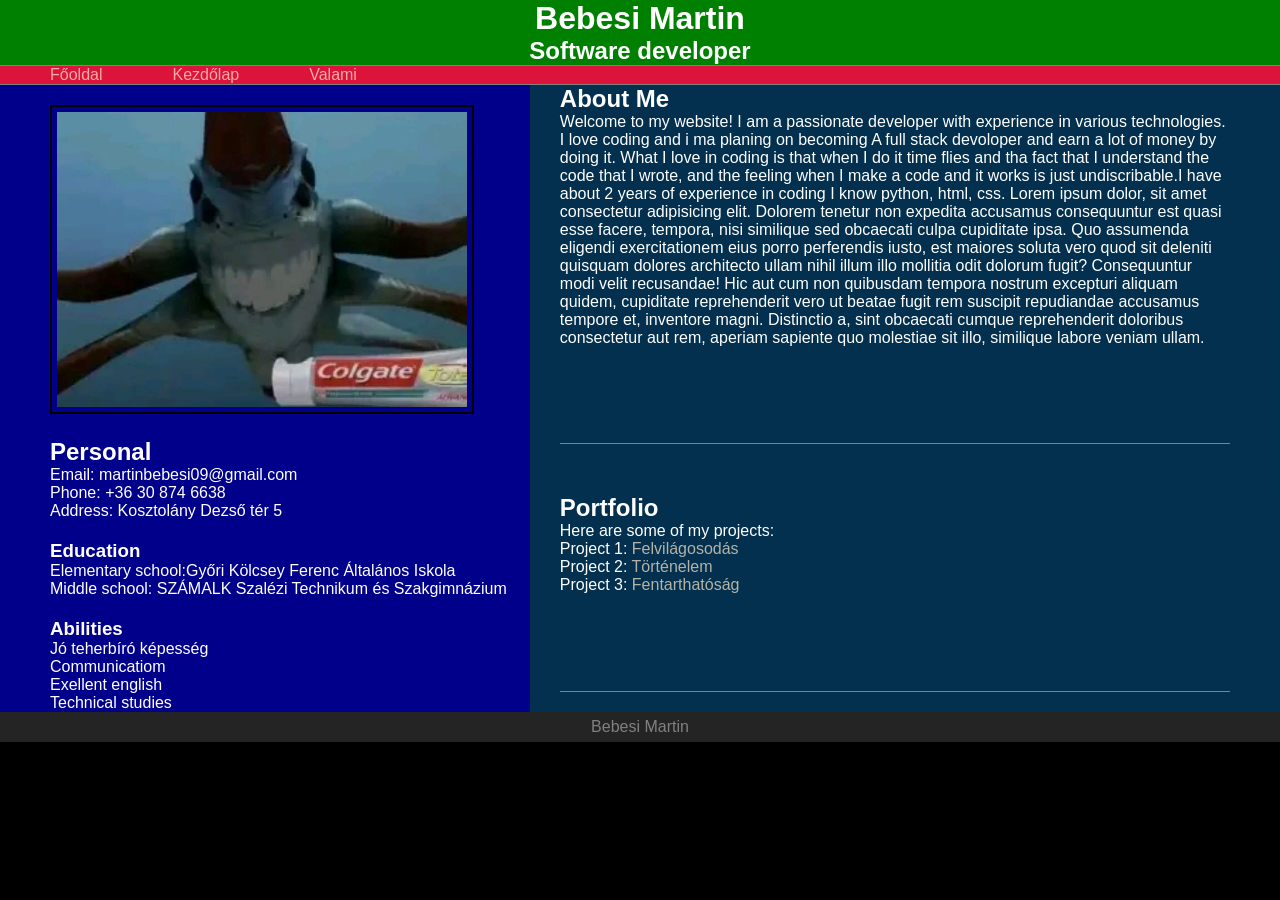
==== index.html @ 05c8cd2f "javito kesz" ====
<!doctype html>
<html lang="en">
  <head>
    <meta charset="UTF-8" />
    <meta name="viewport" content="width=device-width, initial-scale=1.0" />
    <meta
      name="keywords"
      content="Bebesi Martin, Martin Bebesi, Bebesi, Martin, Bebesi Martin Portfolio, Bebesi Martin Website"
    />
    <meta
      name="description"
      content="Welcome to the website of Bebesi Martin."
    />
    <link rel="stylesheet" href="style.css" />

    <title>Bebesi Martin</title>
  </head>
  <body>
    <main>
      <header>
        <h1>Bebesi Martin</h1>
        <h2>Software developer</h2>
      </header>
      <nav>
        <ul>
          <li><a href="index.html">Főoldal</a></li>
          <li><a href="kezdolap.html">Kezdőlap</a></li>
          <li><a href="masodik.html">Valami</a></li>
        </ul>
      </nav>
      <article>
        <h2>About Me</h2>
        <p>
          Welcome to my website! I am a passionate developer with experience in
          various technologies. I love coding and i ma planing on becoming A
          full stack devoloper and earn a lot of money by doing it. What I love
          in coding is that when I do it time flies and tha fact that I
          understand the code that I wrote, and the feeling when I make a code
          and it works is just undiscribable.I have about 2 years of experience
          in coding I know python, html, css. Lorem ipsum dolor, sit amet
          consectetur adipisicing elit. Dolorem tenetur non expedita accusamus
          consequuntur est quasi esse facere, tempora, nisi similique sed
          obcaecati culpa cupiditate ipsa. Quo assumenda eligendi exercitationem
          eius porro perferendis iusto, est maiores soluta vero quod sit
          deleniti quisquam dolores architecto ullam nihil illum illo mollitia
          odit dolorum fugit? Consequuntur modi velit recusandae! Hic aut cum
          non quibusdam tempora nostrum excepturi aliquam quidem, cupiditate
          reprehenderit vero ut beatae fugit rem suscipit repudiandae accusamus
          tempore et, inventore magni. Distinctio a, sint obcaecati cumque
          reprehenderit doloribus consectetur aut rem, aperiam sapiente quo
          molestiae sit illo, similique labore veniam ullam.
        </p>
      </article>
      <section>
        <h2>Portfolio</h2>
        <p>Here are some of my projects:</p>
        <ul>
          <li>
            Project 1:
            <a href="https://graffiti302.github.io/klimavaltozas/"
              >Felvilágosodás</a
            >
          </li>
          <li>
            Project 2:
            <a
              href="https://fatalitiy.github.io/felvilagosodas_projektmunka_10_2026/"
              >Történelem</a
            >
          </li>
          <li>
            Project 3:
            <a href="https://graffiti302.github.io/Fentarthatosag/"
              >Fentarthatóság</a
            >
          </li>
        </ul>
      </section>
      <aside>
        <img src="kepek/a035f675-8a1f-4bbb-8581-8ac74942212c.jpg" alt="" />
        <div>
          <h2>Personal</h2>
          <ul>
            <li>Email: martinbebesi09@gmail.com</li>
            <li>Phone: +36 30 874 6638</li>
            <li>Address: Kosztolány Dezső tér 5</li>
          </ul>
        </div>
        <div>
          <h3>Education</h3>
          <p>Elementary school:Győri Kölcsey Ferenc Általános Iskola</p>
          <p>Middle school: SZÁMALK Szalézi Technikum és Szakgimnázium</p>
        </div>
        <div>
          <h3>Abilities</h3>
          <ul>
            <li>Jó teherbíró képesség</li>
            <li>Communicatiom</li>
            <li>Exellent english</li>
            <li>Technical studies</li>
          </ul>
        </div>
      </aside>
      <footer>
        <p>Bebesi Martin</p>
      </footer>
    </main>
  </body>
</html>
---- style.css ----
* {
  box-sizing: border-box;
  padding: 0;
  margin: 0;
}
body {
  background-color: black;
  color: white;
  font-family: "Segoe UI", Tahoma, Geneva, Verdana, sans-serif;
}
a {
  color: blanchedalmond;
  text-decoration: none;
  opacity: 0.7;
}
a:hover {
  opacity: 1;
  background-color: white;
  color: black;
}
main {
  display: grid;
  grid-template-areas:
    "h h h"
    "n n n"
    "as ar ar"
    "as s s"
    "f f f";
  background-color: rgba(3, 61, 100, 0.788);
}
nav {
  grid-area: n;
  background-color: crimson;
}
nav ul {
  display: flex;
  gap: 20px;
  list-style: none;
  border-top: 1px solid gray;
  border-bottom: 1px solid gray;
}
nav ul li {
  margin-left: 50px;
}
footer {
  grid-area: f;
  background-color: rgb(36, 36, 36);
  color: gray;
  text-align: center;
  padding: 6px;
}

section {
  grid-area: s;
  margin-left: 30px;
  margin-top: 50px;
  margin-bottom: 20px;
  border-bottom: 1px solid gray;
  margin-right: 50px;
}
article {
  grid-area: ar;
  margin-left: 30px;
  margin-right: 50px;
  border-bottom: 1px solid gray;
}
header {
  grid-area: h;
  text-align: center;
  background-color: green;
}
aside {
  grid-area: as;
  background-color: darkblue;
}
div {
  margin-top: 20px;
  grid-area: as;
  margin-left: 50px;
}
div ul {
  list-style: none;
}
section ul {
  list-style: none;
}
img {
  max-width: 80%;
  margin-left: 50px;
  margin-top: 20px;
  border: 2px solid black;
  padding: 5px;
}

@media screen and (max-width: 800px) {
  main {
    display: grid;
    grid-template-areas:
      "h"
      "n"
      "ar"
      "s"
      "as"
      "f";
  }
}
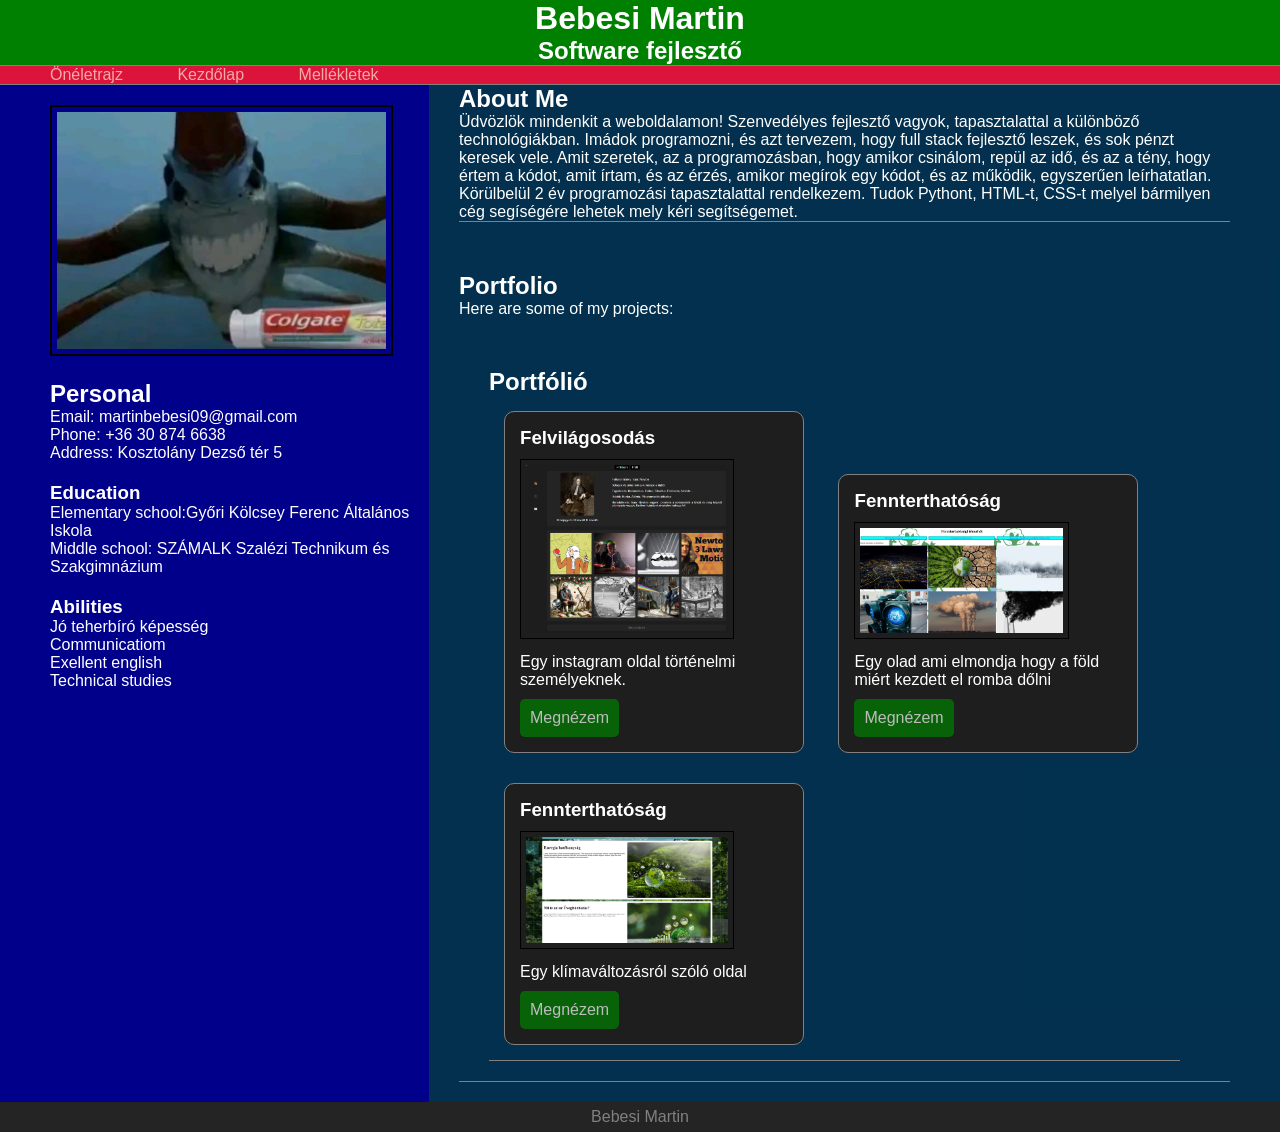
==== commit fea95ae0: "finomitasok, javaslatok" ====
--- a/index.html
+++ b/index.html
@@ -1,5 +1,5 @@
 <!doctype html>
-<html lang="en">
+<html lang="hu">
   <head>
     <meta charset="UTF-8" />
     <meta name="viewport" content="width=device-width, initial-scale=1.0" />
@@ -19,62 +19,55 @@
     <main>
       <header>
         <h1>Bebesi Martin</h1>
-        <h2>Software developer</h2>
+        <h2>Software fejlesztő</h2>
       </header>
       <nav>
         <ul>
-          <li><a href="index.html">Főoldal</a></li>
+          <li><a href="index.html">Önéletrajz</a></li>
           <li><a href="kezdolap.html">Kezdőlap</a></li>
-          <li><a href="masodik.html">Valami</a></li>
+          <li><a href="mellekletek.html">Mellékletek</a></li>
         </ul>
       </nav>
       <article>
         <h2>About Me</h2>
         <p>
-          Welcome to my website! I am a passionate developer with experience in
-          various technologies. I love coding and i ma planing on becoming A
-          full stack devoloper and earn a lot of money by doing it. What I love
-          in coding is that when I do it time flies and tha fact that I
-          understand the code that I wrote, and the feeling when I make a code
-          and it works is just undiscribable.I have about 2 years of experience
-          in coding I know python, html, css. Lorem ipsum dolor, sit amet
-          consectetur adipisicing elit. Dolorem tenetur non expedita accusamus
-          consequuntur est quasi esse facere, tempora, nisi similique sed
-          obcaecati culpa cupiditate ipsa. Quo assumenda eligendi exercitationem
-          eius porro perferendis iusto, est maiores soluta vero quod sit
-          deleniti quisquam dolores architecto ullam nihil illum illo mollitia
-          odit dolorum fugit? Consequuntur modi velit recusandae! Hic aut cum
-          non quibusdam tempora nostrum excepturi aliquam quidem, cupiditate
-          reprehenderit vero ut beatae fugit rem suscipit repudiandae accusamus
-          tempore et, inventore magni. Distinctio a, sint obcaecati cumque
-          reprehenderit doloribus consectetur aut rem, aperiam sapiente quo
-          molestiae sit illo, similique labore veniam ullam.
+          Üdvözlök mindenkit a weboldalamon! Szenvedélyes fejlesztő vagyok,
+          tapasztalattal a különböző technológiákban. Imádok programozni, és azt
+          tervezem, hogy full stack fejlesztő leszek, és sok pénzt keresek vele.
+          Amit szeretek, az a programozásban, hogy amikor csinálom, repül az
+          idő, és az a tény, hogy értem a kódot, amit írtam, és az érzés, amikor
+          megírok egy kódot, és az működik, egyszerűen leírhatatlan. Körülbelül
+          2 év programozási tapasztalattal rendelkezem. Tudok Pythont, HTML-t,
+          CSS-t melyel bármilyen cég segíségére lehetek mely kéri segítségemet.
         </p>
       </article>
       <section>
         <h2>Portfolio</h2>
         <p>Here are some of my projects:</p>
-        <ul>
-          <li>
-            Project 1:
-            <a href="https://graffiti302.github.io/klimavaltozas/"
-              >Felvilágosodás</a
-            >
-          </li>
-          <li>
-            Project 2:
-            <a
-              href="https://fatalitiy.github.io/felvilagosodas_projektmunka_10_2026/"
-              >Történelem</a
-            >
-          </li>
-          <li>
-            Project 3:
-            <a href="https://graffiti302.github.io/Fentarthatosag/"
-              >Fentarthatóság</a
-            >
-          </li>
-        </ul>
+       <section class="portfolio">
+  <h2>Portfólió</h2>
+
+  <div class="card">
+    <h3>Felvilágosodás</h3>
+    <img src="kepek/Képernyőkép 2026-06-09 180257.png" alt="Projekt kép">
+    <p>Egy instagram oldal történelmi személyeknek.</p>
+    <a href="https://fatalitiy.github.io/felvilagosodas_projektmunka_10_2026/" class="btn">Megnézem</a>
+  </div>
+
+  <div class="card">
+    <h3>Fennterthatóság</h3>
+    <img src="kepek/Képernyőkép 2026-06-09 180515.png" alt="Projekt kép">
+    <p>Egy olad ami elmondja hogy a föld miért kezdett el romba dőlni</p>
+    <a href="https://graffiti302.github.io/Fentarthatosag/" class="btn">Megnézem</a>
+  </div>
+
+   <div class="card">
+    <h3>Fennterthatóság</h3>
+    <img src="kepek/Képernyőkép 2026-06-09 181151.png" alt="Projekt kép">
+    <p>Egy klímaváltozásról szóló oldal</p>
+    <a href="https://graffiti302.github.io/klimavaltozas/" class="btn">Megnézem</a>
+  </div>
+</section>
       </section>
       <aside>
         <img src="kepek/a035f675-8a1f-4bbb-8581-8ac74942212c.jpg" alt="" />
--- a/style.css
+++ b/style.css
@@ -33,13 +33,12 @@
   background-color: crimson;
 }
 nav ul {
-  display: flex;
-  gap: 20px;
   list-style: none;
   border-top: 1px solid gray;
   border-bottom: 1px solid gray;
 }
 nav ul li {
+  display: inline-block;
   margin-left: 50px;
 }
 footer {
@@ -52,17 +51,11 @@
 
 section {
   grid-area: s;
-  margin-left: 30px;
   margin-top: 50px;
   margin-bottom: 20px;
-  border-bottom: 1px solid gray;
-  margin-right: 50px;
 }
 article {
   grid-area: ar;
-  margin-left: 30px;
-  margin-right: 50px;
-  border-bottom: 1px solid gray;
 }
 header {
   grid-area: h;
@@ -75,13 +68,9 @@
 }
 div {
   margin-top: 20px;
-  grid-area: as;
   margin-left: 50px;
 }
-div ul {
-  list-style: none;
-}
-section ul {
+ul {
   list-style: none;
 }
 img {
@@ -91,10 +80,42 @@
   border: 2px solid black;
   padding: 5px;
 }
+section,
+article { 
+  margin-left: 30px;
+  margin-right: 50px;
+  border-bottom: 1px solid gray;
+}
+.card {
+  display: inline-block;
+  width: 300px;
+  background-color: #1e1e1e;
+  margin: 15px;
+  padding: 15px;
+  border: 1px solid gray;
+  border-radius: 10px;
+}
+.card img {
+  width: 100%;
+  border: 1px solid black;
+  margin: 10px 0;
+}
+.btn {
+  display: inline-block;
+  margin-top: 10px;
+  padding: 10px;
+  background-color: green;
+  color: white;
+  border-radius: 5px;
+}
+
+.btn:hover {
+  background-color: darkgreen;
+}
+
 
 @media screen and (max-width: 800px) {
   main {
-    display: grid;
     grid-template-areas:
       "h"
       "n"
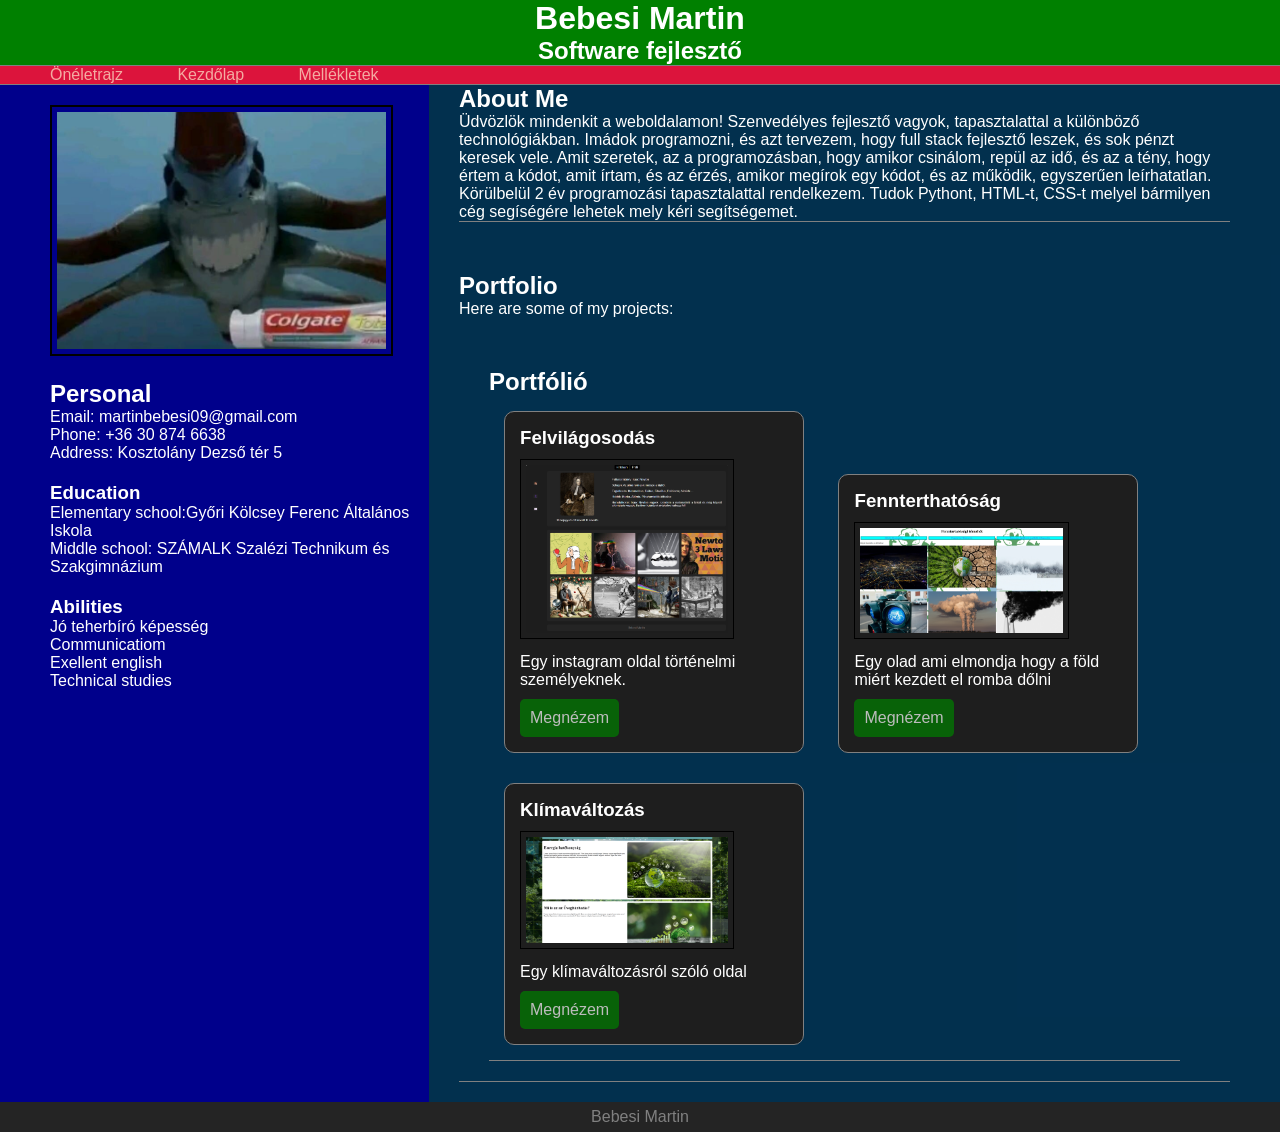
==== commit ea5e0fd6: "egy cim" ====
--- a/index.html
+++ b/index.html
@@ -62,7 +62,7 @@
   </div>
 
    <div class="card">
-    <h3>Fennterthatóság</h3>
+    <h3>Klímaváltozás</h3>
     <img src="kepek/Képernyőkép 2026-06-09 181151.png" alt="Projekt kép">
     <p>Egy klímaváltozásról szóló oldal</p>
     <a href="https://graffiti302.github.io/klimavaltozas/" class="btn">Megnézem</a>
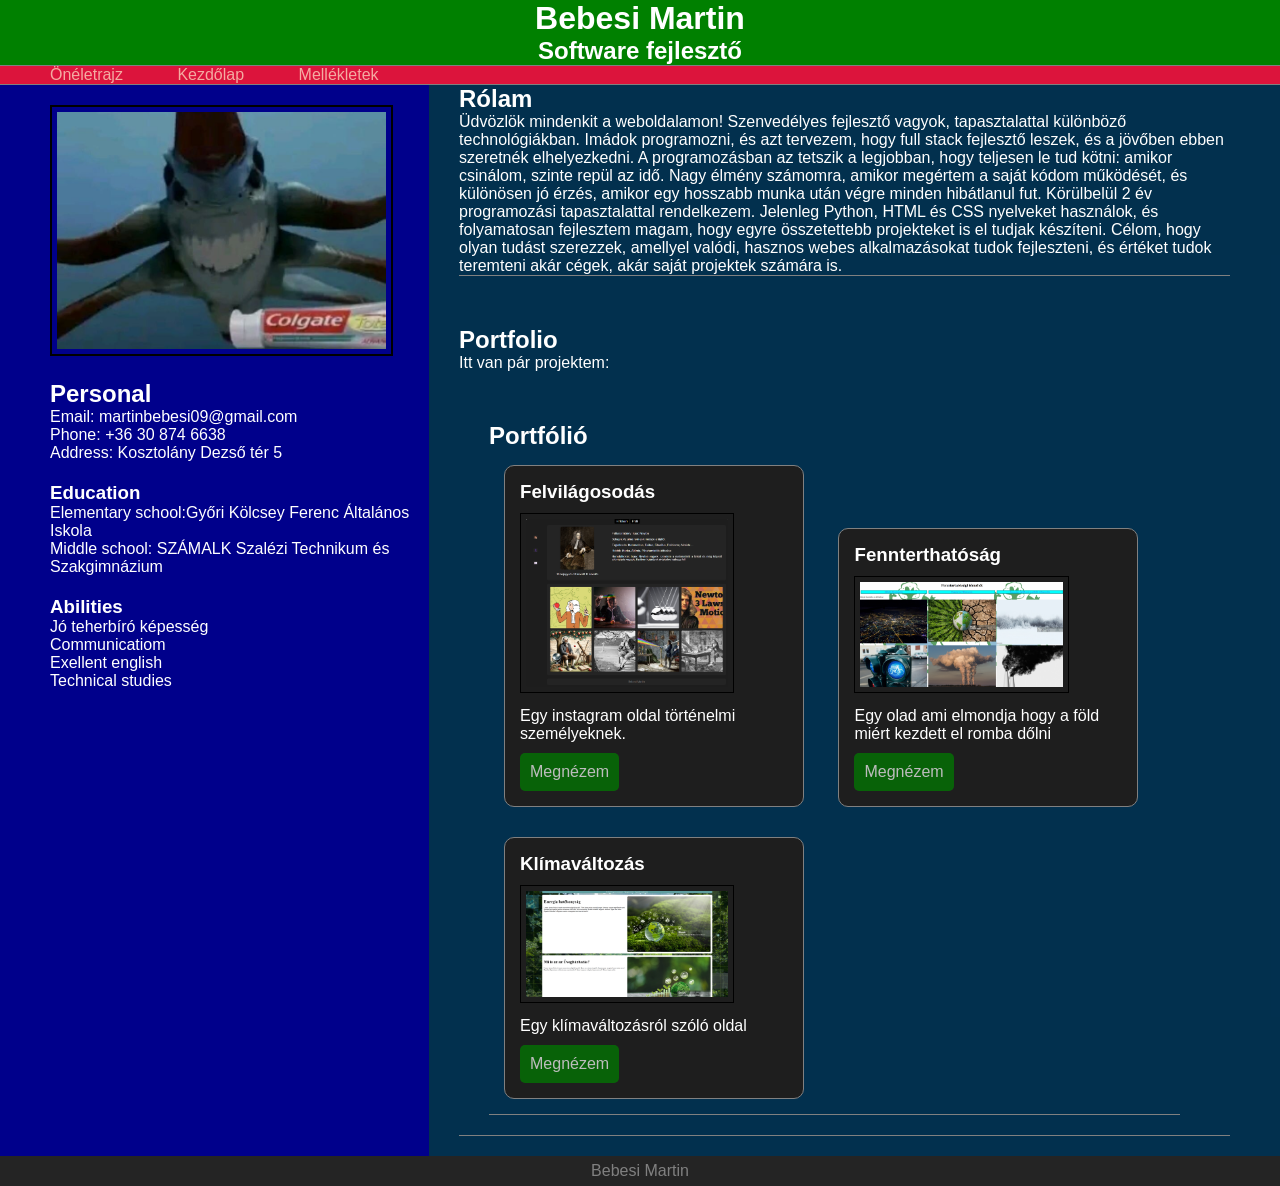
==== commit fd1e1adf: "Kiegeszites, javitas" ====
--- a/index.html
+++ b/index.html
@@ -29,45 +29,69 @@
         </ul>
       </nav>
       <article>
-        <h2>About Me</h2>
+        <h2>Rólam</h2>
         <p>
           Üdvözlök mindenkit a weboldalamon! Szenvedélyes fejlesztő vagyok,
-          tapasztalattal a különböző technológiákban. Imádok programozni, és azt
-          tervezem, hogy full stack fejlesztő leszek, és sok pénzt keresek vele.
-          Amit szeretek, az a programozásban, hogy amikor csinálom, repül az
-          idő, és az a tény, hogy értem a kódot, amit írtam, és az érzés, amikor
-          megírok egy kódot, és az működik, egyszerűen leírhatatlan. Körülbelül
-          2 év programozási tapasztalattal rendelkezem. Tudok Pythont, HTML-t,
-          CSS-t melyel bármilyen cég segíségére lehetek mely kéri segítségemet.
+          tapasztalattal különböző technológiákban. Imádok programozni, és azt
+          tervezem, hogy full stack fejlesztő leszek, és a jövőben ebben
+          szeretnék elhelyezkedni. A programozásban az tetszik a legjobban, hogy
+          teljesen le tud kötni: amikor csinálom, szinte repül az idő. Nagy
+          élmény számomra, amikor megértem a saját kódom működését, és különösen
+          jó érzés, amikor egy hosszabb munka után végre minden hibátlanul fut.
+          Körülbelül 2 év programozási tapasztalattal rendelkezem. Jelenleg
+          Python, HTML és CSS nyelveket használok, és folyamatosan fejlesztem
+          magam, hogy egyre összetettebb projekteket is el tudjak készíteni.
+          Célom, hogy olyan tudást szerezzek, amellyel valódi, hasznos webes
+          alkalmazásokat tudok fejleszteni, és értéket tudok teremteni akár
+          cégek, akár saját projektek számára is.
         </p>
       </article>
       <section>
         <h2>Portfolio</h2>
-        <p>Here are some of my projects:</p>
-       <section class="portfolio">
-  <h2>Portfólió</h2>
+        <p>Itt van pár projektem:</p>
+        <section class="portfolio">
+          <h2>Portfólió</h2>
 
-  <div class="card">
-    <h3>Felvilágosodás</h3>
-    <img src="kepek/Képernyőkép 2026-06-09 180257.png" alt="Projekt kép">
-    <p>Egy instagram oldal történelmi személyeknek.</p>
-    <a href="https://fatalitiy.github.io/felvilagosodas_projektmunka_10_2026/" class="btn">Megnézem</a>
-  </div>
+          <div class="card">
+            <h3>Felvilágosodás</h3>
+            <img
+              src="kepek/Képernyőkép 2026-06-09 180257.png"
+              alt="Projekt kép"
+            />
+            <p>Egy instagram oldal történelmi személyeknek.</p>
+            <a
+              href="https://fatalitiy.github.io/felvilagosodas_projektmunka_10_2026/"
+              class="btn"
+              >Megnézem</a
+            >
+          </div>
 
-  <div class="card">
-    <h3>Fennterthatóság</h3>
-    <img src="kepek/Képernyőkép 2026-06-09 180515.png" alt="Projekt kép">
-    <p>Egy olad ami elmondja hogy a föld miért kezdett el romba dőlni</p>
-    <a href="https://graffiti302.github.io/Fentarthatosag/" class="btn">Megnézem</a>
-  </div>
+          <div class="card">
+            <h3>Fennterthatóság</h3>
+            <img
+              src="kepek/Képernyőkép 2026-06-09 180515.png"
+              alt="Projekt kép"
+            />
+            <p>
+              Egy olad ami elmondja hogy a föld miért kezdett el romba dőlni
+            </p>
+            <a href="https://graffiti302.github.io/Fentarthatosag/" class="btn"
+              >Megnézem</a
+            >
+          </div>
 
-   <div class="card">
-    <h3>Klímaváltozás</h3>
-    <img src="kepek/Képernyőkép 2026-06-09 181151.png" alt="Projekt kép">
-    <p>Egy klímaváltozásról szóló oldal</p>
-    <a href="https://graffiti302.github.io/klimavaltozas/" class="btn">Megnézem</a>
-  </div>
-</section>
+          <div class="card">
+            <h3>Klímaváltozás</h3>
+            <img
+              src="kepek/Képernyőkép 2026-06-09 181151.png"
+              alt="Projekt kép"
+            />
+            <p>Egy klímaváltozásról szóló oldal</p>
+            <a href="https://graffiti302.github.io/klimavaltozas/" class="btn"
+              >Megnézem</a
+            >
+          </div>
+        </section>
       </section>
       <aside>
         <img src="kepek/a035f675-8a1f-4bbb-8581-8ac74942212c.jpg" alt="" />
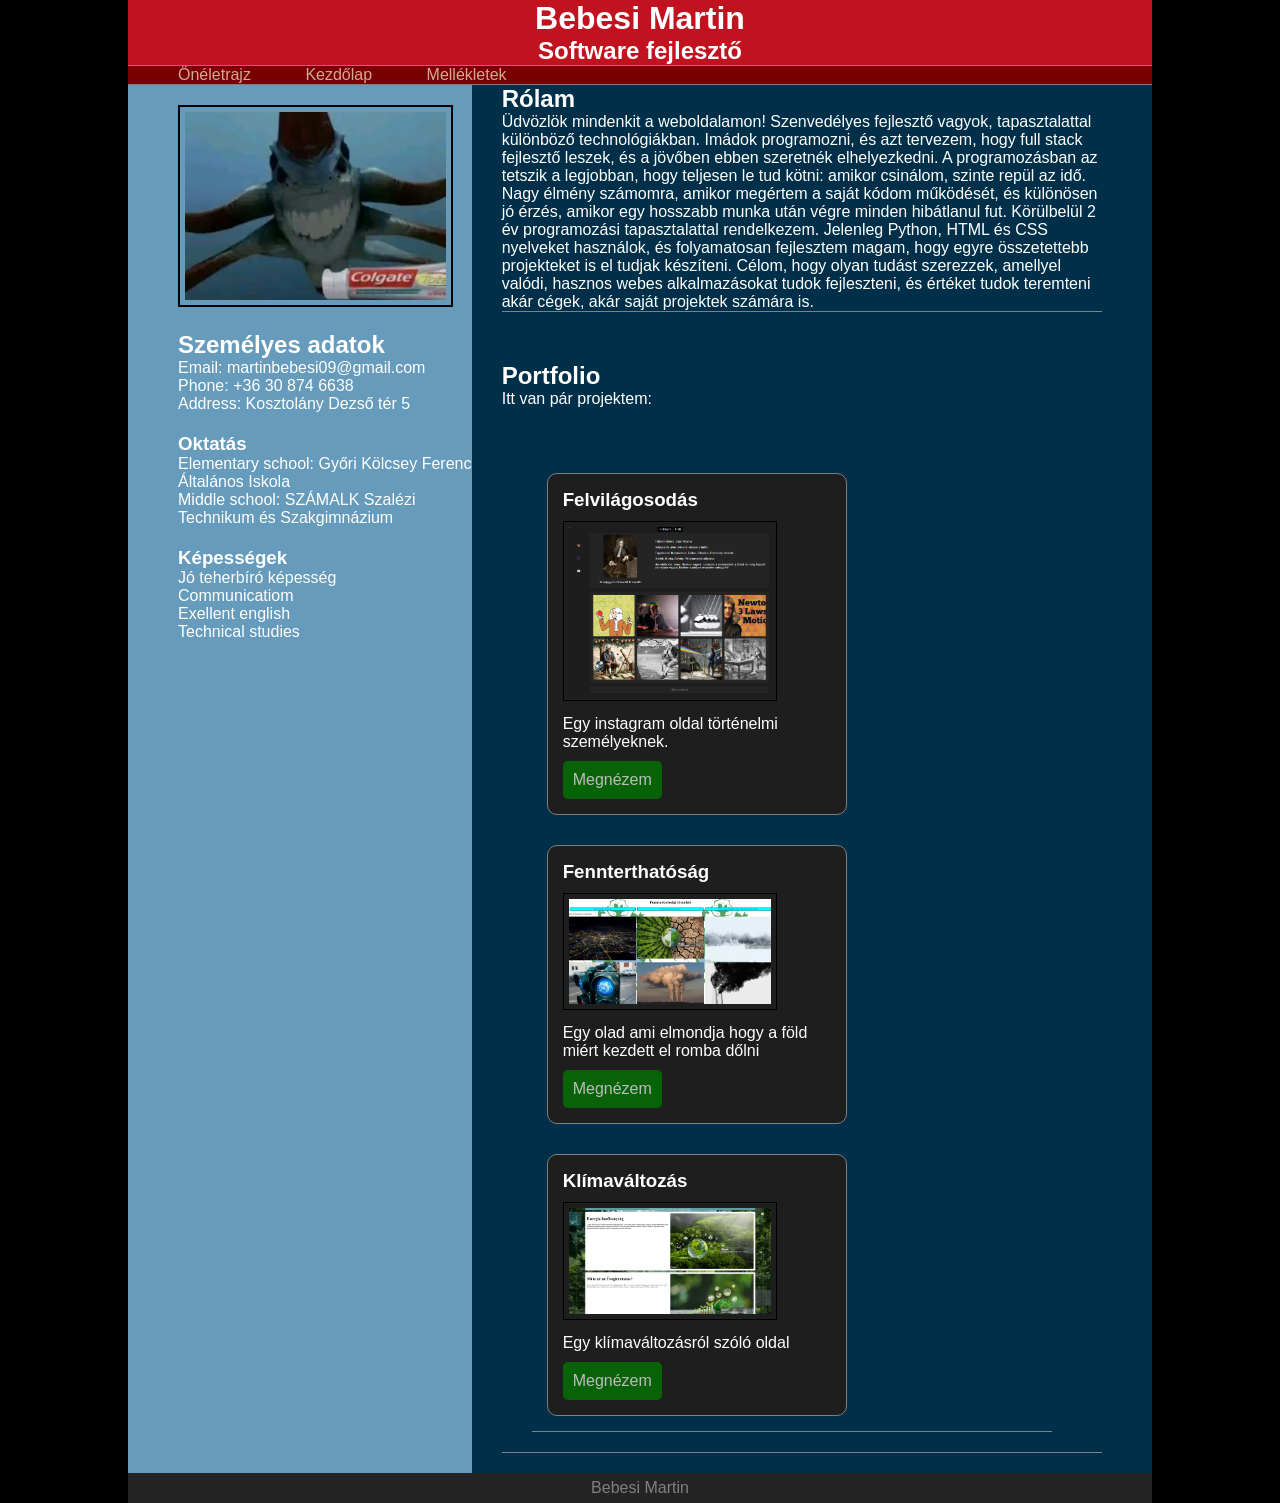
==== commit cfda1b66: "további finomítások" ====
--- a/index.html
+++ b/index.html
@@ -50,8 +50,6 @@
         <h2>Portfolio</h2>
         <p>Itt van pár projektem:</p>
         <section class="portfolio">
-          <h2>Portfólió</h2>
-
           <div class="card">
             <h3>Felvilágosodás</h3>
             <img
@@ -96,7 +94,7 @@
       <aside>
         <img src="kepek/a035f675-8a1f-4bbb-8581-8ac74942212c.jpg" alt="" />
         <div>
-          <h2>Personal</h2>
+          <h2>Személyes adatok</h2>
           <ul>
             <li>Email: martinbebesi09@gmail.com</li>
             <li>Phone: +36 30 874 6638</li>
@@ -104,12 +102,12 @@
           </ul>
         </div>
         <div>
-          <h3>Education</h3>
-          <p>Elementary school:Győri Kölcsey Ferenc Általános Iskola</p>
+          <h3>Oktatás</h3>
+          <p>Elementary school: Győri Kölcsey Ferenc Általános Iskola</p>
           <p>Middle school: SZÁMALK Szalézi Technikum és Szakgimnázium</p>
         </div>
         <div>
-          <h3>Abilities</h3>
+          <h3>Képességek</h3>
           <ul>
             <li>Jó teherbíró képesség</li>
             <li>Communicatiom</li>
--- a/style.css
+++ b/style.css
@@ -7,9 +7,12 @@
   background-color: black;
   color: white;
   font-family: "Segoe UI", Tahoma, Geneva, Verdana, sans-serif;
+   max-width: 1400px;
+  width: 80%;
+  margin: auto;
 }
 a {
-  color: blanchedalmond;
+  color: rgb(253, 240, 213);
   text-decoration: none;
   opacity: 0.7;
 }
@@ -26,11 +29,11 @@
     "as ar ar"
     "as s s"
     "f f f";
-  background-color: rgba(3, 61, 100, 0.788);
+  background-color: rgba(0, 48, 73);
 }
 nav {
   grid-area: n;
-  background-color: crimson;
+  background-color: rgb(120, 0, 0);
 }
 nav ul {
   list-style: none;
@@ -60,11 +63,11 @@
 header {
   grid-area: h;
   text-align: center;
-  background-color: green;
+  background-color: rgb(193, 18, 31);
 }
 aside {
   grid-area: as;
-  background-color: darkblue;
+  background-color: rgb(102, 155, 188);
 }
 div {
   margin-top: 20px;
